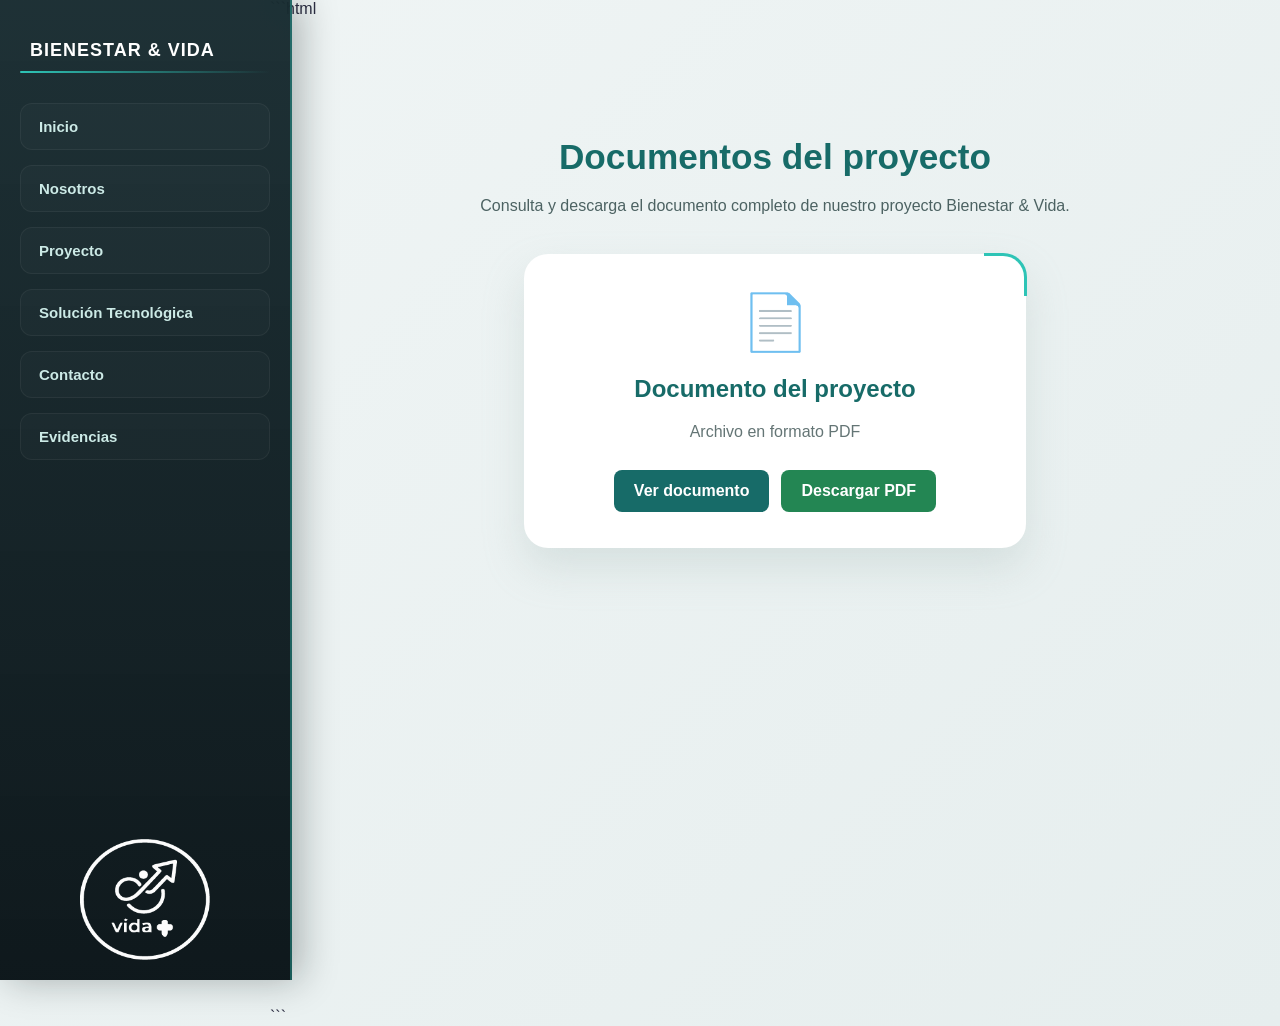
==== documento.html @ 83d6c196 "Add files via upload" ====
```html
<!DOCTYPE html>
<html lang="es">
<head>
    <meta charset="UTF-8">
    <meta name="viewport" content="width=device-width, initial-scale=1.0">

    <title>Documentos del proyecto - Bienestar &amp; Vida</title>

    <link rel="stylesheet" href="documento.css">
</head>

<body>

    <!-- MENÚ LATERAL -->
    <nav class="menu">
        <h3>Bienestar &amp; Vida</h3>
        <hr>

        <ul>
            <li><a href="index.html">Inicio</a></li>

            <li class="submenu">
                <a href="#">Nosotros</a>
                <ul>
                    <li><a href="mision.html">Misión</a></li>
                    <li><a href="vision.html">Visión</a></li>
                    <li><a href="objetivo general.html">Objetivo general</a></li>
                    <li><a href="objetivo especifico .html">Objetivos específicos</a></li>
                    <li><a href="pregunta problema.html">Pregunta problema</a></li>
                    <li><a href="cronograma.html">Cronograma</a></li>
                </ul>
            </li>
            <li><a href="documento.html">Proyecto</a></li>
            <li><a href="solucion tecnologica.html">Solución Tecnológica</a></li>
            <li><a href="contacto.html">Contacto</a></li>
            <li><a href="evidencias.html">Evidencias</a></li>
        </ul>

        <div class="logo-inferior">
            <img src="logo2.png" alt="Logo Bienestar &amp; Vida">
        </div>
    </nav>

    <!-- CONTENIDO PRINCIPAL -->
    <main class="contenido">

        <section class="documento-pdf">

            <h1>Documentos del proyecto</h1>

            <p class="descripcion">
                Consulta y descarga el documento completo de nuestro proyecto
                Bienestar &amp; Vida.
            </p>

            <div class="tarjeta-pdf">

                <div class="icono-pdf">📄</div>

                <h2>Documento del proyecto</h2>

                <p>Archivo en formato PDF</p>

                <div class="botones-pdf">

                    <a
                        href="documentos/proyecto.pdf"
                        target="_blank"
                        rel="noopener noreferrer"
                        class="btn-pdf">
                        Ver documento
                    </a>

                    <a
                        href="documentos/proyecto.pdf"
                        download
                        class="btn-pdf descargar">
                        Descargar PDF
                    </a>

                </div>

            </div>

        </section>

    </main>

</body>
</html>
```
---- documento.css ----
NERAL */
* {
    box-sizing: border-box;
}

body {
    margin: 0;
    padding-top: 0;
    padding-left: 270px;
    min-height: 100vh;
    font-family: 'Segoe UI', Roboto, Helvetica, Arial, sans-serif;
    background: linear-gradient(135deg, #f0f5f5 0%, #e6eeee 100%);
    color: #2b2d42;
    overflow-x: hidden;
}

/* MENÚ LATERAL */
.menu {
    background: linear-gradient(
        180deg,
        rgba(18, 38, 43, 0.95) 0%,
        rgba(10, 20, 24, 0.98) 100%
    );
    backdrop-filter: blur(15px);
    -webkit-backdrop-filter: blur(15px);
    position: fixed;
    top: 0;
    left: 0;
    width: 250px;
    height: 100vh;
    padding: 40px 20px;
    border-right: 2px solid rgba(46, 196, 182, 0.4);
    box-shadow: 8px 0 35px rgba(10, 24, 23, 0.3);
    z-index: 1000;
    overflow-y: auto;
    transition: all 0.4s cubic-bezier(0.25, 0.8, 0.25, 1);
}

/* ENCABEZADO DEL MENÚ */
.menu h3 {
    color: #ffffff;
    margin: 0 0 10px 10px;
    font-size: 18px;
    letter-spacing: 1px;
    text-transform: uppercase;
    font-weight: 700;
    text-align: left;
}

.menu hr {
    height: 2px;
    border: none;
    background: linear-gradient(90deg, #2ec4b6, transparent);
    margin-bottom: 30px;
    border-radius: 2px;
}

/* LISTA PRINCIPAL */
.menu > ul {
    list-style: none;
    margin: 0;
    padding: 0;
    display: flex;
    flex-direction: column;
    gap: 15px;
}

.menu ul li {
    position: relative;
    margin: 0;
    width: 100%;
}

.menu ul li a {
    display: block;
    padding: 14px 18px;
    color: #cceae6;
    text-decoration: none;
    font-weight: 600;
    font-size: 15px;
    border-radius: 12px;
    position: relative;
    overflow: hidden;
    background: rgba(255, 255, 255, 0.02);
    border: 1px solid rgba(255, 255, 255, 0.05);
    transition: all 0.3s ease;
}

/* LÍNEA TURQUESA ANIMADA */
.menu ul li a::before {
    content: '';
    position: absolute;
    left: 0;
    top: 50%;
    transform: translateY(-50%);
    height: 0%;
    width: 4px;
    background-color: #2ec4b6;
    box-shadow: 0 0 10px #2ec4b6;
    transition: all 0.3s ease;
    border-radius: 0 4px 4px 0;
}

/* EFECTO AL PASAR EL CURSOR */
.menu ul li a:hover {
    color: #ffffff;
    background: linear-gradient(
        90deg,
        rgba(46, 196, 182, 0.15) 0%,
        rgba(46, 196, 182, 0.02) 100%
    );
    border-color: rgba(46, 196, 182, 0.3);
    transform: translateX(4px);
    box-shadow: 0 4px 15px rgba(46, 196, 182, 0.1);
}

.menu ul li a:hover::before {
    height: 60%;
}

/* SUBMENÚ */
.menu .submenu > ul {
    display: none;
    position: static;
    width: 100%;
    margin-top: 8px;
    padding: 8px;
    list-style: none;
    background: rgba(11, 22, 26, 0.85);
    border-left: 2px solid #2ec4b6;
    border-radius: 10px;
    box-shadow: inset 0 0 10px rgba(0, 0, 0, 0.5);
    box-sizing: border-box;
}

.menu .submenu:hover > ul,
.menu .submenu:focus-within > ul {
    display: block;
    animation: fadeInSlide 0.3s ease forwards;
}

.menu .submenu > ul li {
    margin: 4px 0;
}

.menu .submenu > ul li a {
    padding: 10px 14px;
    font-size: 13.5px;
    color: #99d5cd;
    background: transparent;
    border: none;
}

.menu .submenu > ul li a:hover {
    color: #ffffff;
    background: rgba(46, 196, 182, 0.25);
    box-shadow: none;
    transform: translateX(2px);
}

/* ANIMACIÓN DEL SUBMENÚ */
@keyframes fadeInSlide {
    from {
        opacity: 0;
        transform: translateY(-5px);
    }

    to {
        opacity: 1;
        transform: translateY(0);
    }
}

/* LOGO INFERIOR */
.logo-inferior {
    position: absolute;
    bottom: 20px;
    left: 0;
    width: 100%;
    display: flex;
    justify-content: center;
}

.logo-inferior img {
    width: 130px;
    height: auto;
    max-width: 80%;
    object-fit: contain;
}

/* CONTENIDO PRINCIPAL */
.contenido {
    margin-left: 0;
    padding: 45px 30px;
    min-height: 100vh;
}

/* SECCIÓN DE DOCUMENTOS */
.documento-pdf {
    width: 90%;
    max-width: 1100px;
    margin: 25px auto 60px;
    padding: 20px;
    text-align: center;
    font-family: 'Segoe UI', Roboto, Helvetica, Arial, sans-serif;
}

.documento-pdf h1 {
    color: #176b68;
    margin-bottom: 15px;
    font-size: 2.2rem;
}

.descripcion {
    color: #4c6262;
    line-height: 1.7;
    max-width: 650px;
    margin: 0 auto;
}

/* TARJETA DEL DOCUMENTO */
.tarjeta-pdf {
    position: relative;
    background: #ffffff;
    max-width: 450px;
    margin: 35px auto;
    padding: 35px 25px;
    border-radius: 24px;
    border: 1px solid rgba(255, 255, 255, 0.8);
    box-shadow: 0 20px 40px rgba(165, 185, 183, 0.3);
}

/* DETALLE TURQUESA DE LA TARJETA */
.tarjeta-pdf::after {
    content: '';
    position: absolute;
    top: -2px;
    right: -2px;
    width: 40px;
    height: 40px;
    border-top: 3px solid #2ec4b6;
    border-right: 3px solid #2ec4b6;
    border-radius: 0 24px 0 0;
    pointer-events: none;
}

.icono-pdf {
    font-size: 55px;
    margin-bottom: 15px;
}

.tarjeta-pdf h2 {
    color: #176b68;
    margin-bottom: 12px;
}

.tarjeta-pdf p {
    color: #647575;
    line-height: 1.6;
}

/* BOTONES DEL DOCUMENTO */
.botones-pdf {
    display: flex;
    justify-content: center;
    flex-wrap: wrap;
    gap: 12px;
    margin-top: 25px;
}

.btn-pdf {
    display: inline-block;
    background: #176b68;
    color: #ffffff;
    padding: 12px 20px;
    border-radius: 8px;
    text-decoration: none;
    font-weight: bold;
    transition: all 0.3s ease;
}

.btn-pdf:hover {
    background: #104c4a;
    box-shadow: 0 4px 15px rgba(23, 107, 104, 0.2);
}

.descargar {
    background: #238653;
}

.descargar:hover {
    background: #17613b;
}

/* ADAPTACIÓN A CELULARES */
@media (max-width: 768px) {
    body {
        padding-left: 0;
        padding-top: 160px;
    }

    .menu {
        width: 100%;
        height: auto;
        padding: 15px 10px;
        border-right: none;
        border-bottom: 2px solid rgba(46, 196, 182, 0.5);
        background: rgba(14, 28, 33, 0.98);
        overflow: visible;
    }

    .menu h3,
    .menu hr {
        display: none;
    }

    .menu > ul {
        flex-direction: row;
        justify-content: center;
        flex-wrap: wrap;
        gap: 5px;
    }

    .menu ul li {
        width: auto;
    }

    .menu ul li a {
        padding: 10px 12px;
        font-size: 13px;
        border-radius: 8px;
    }

    .menu ul li a:hover {
        transform: translateY(-2px);
    }

    .menu ul li a::before {
        display: none;
    }

    .menu .submenu > ul {
        position: absolute;
        top: 100%;
        left: 50%;
        transform: translateX(-50%);
        width: 200px;
        background: rgba(10, 20, 24, 0.98);
        border: 1px solid rgba(46, 196, 182, 0.4);
        box-shadow: 0 10px 25px rgba(0, 0, 0, 0.5);
        z-index: 1001;
    }

    .menu .submenu:hover > ul,
    .menu .submenu:focus-within > ul {
        animation: fadeInSlide 0.2s ease forwards;
    }

    .menu .submenu > ul li {
        width: 100%;
    }

    .contenido {
        margin-left: 0;
        padding: 20px 12px;
    }

    .documento-pdf {
        width: 100%;
        margin: 0;
        padding: 20px 10px;
        gap: 20px;
    }

    .documento-pdf h1 {
        font-size: 1.8rem;
    }

    .tarjeta-pdf {
        width: 100%;
        padding: 25px 15px;
        border-radius: 16px;
    }

    .tarjeta-pdf::after {
        border-radius: 0 16px 0 0;
    }

    .botones-pdf {
        flex-direction: column;
    }

    .btn-pdf {
        width: 100%;
    }

    .logo-inferior {
        display: none;
    }
}
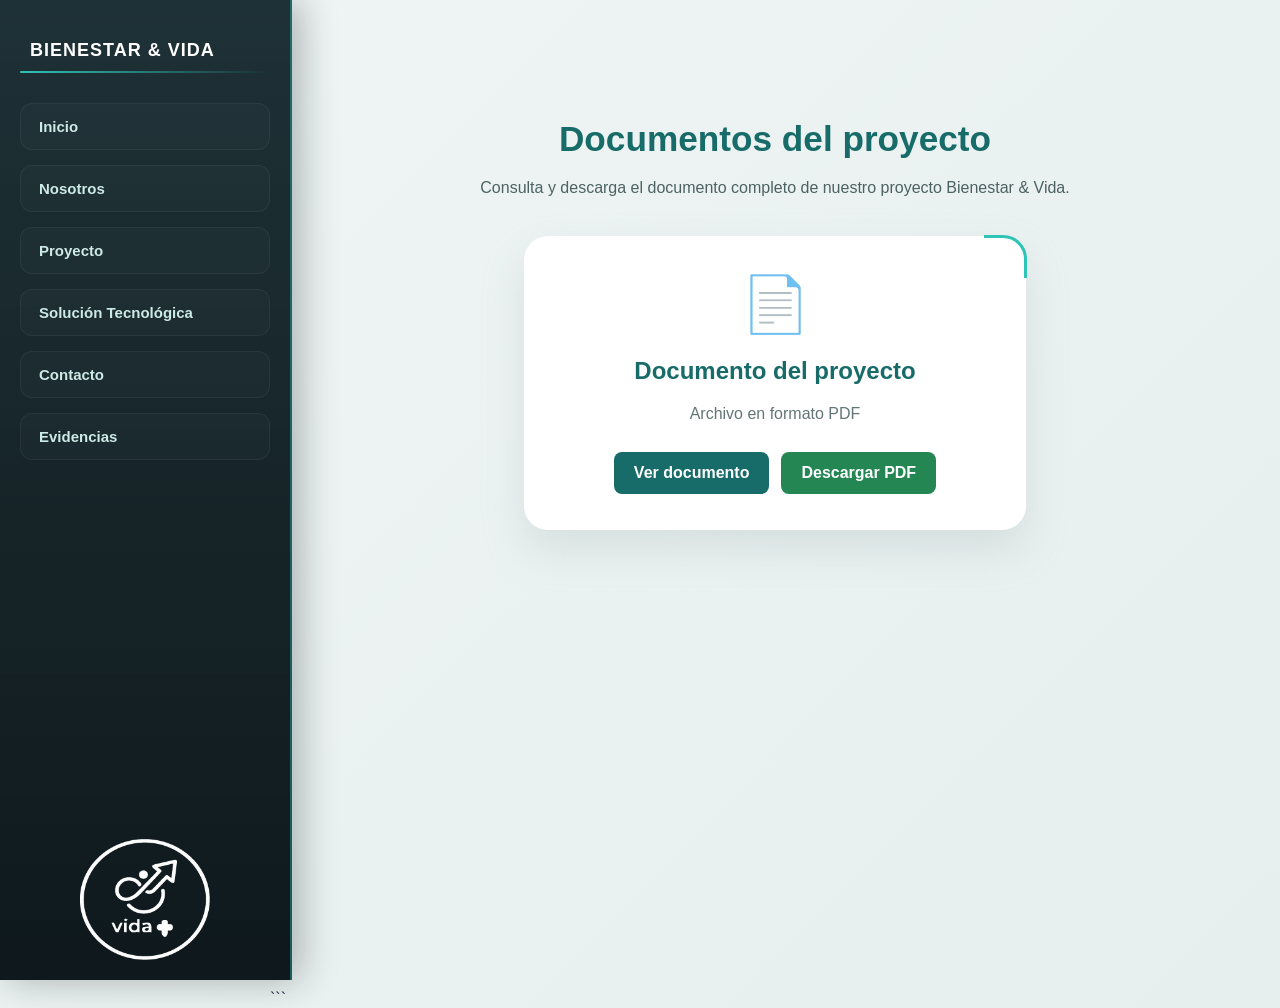
==== commit 8501b17e: "Fix HTML structure and update PDF links Updated PDF document links and fixed HTML structure." ====
--- a/documento.html
+++ b/documento.html
@@ -1,4 +1,3 @@
-```html
 <!DOCTYPE html>
 <html lang="es">
 <head>
@@ -65,7 +64,7 @@
                 <div class="botones-pdf">
 
                     <a
-                        href="documentos/proyecto.pdf"
+                        href="documento.pdf"
                         target="_blank"
                         rel="noopener noreferrer"
                         class="btn-pdf">
@@ -73,7 +72,7 @@
                     </a>
 
                     <a
-                        href="documentos/proyecto.pdf"
+                        href="documento.pdf"
                         download
                         class="btn-pdf descargar">
                         Descargar PDF
@@ -89,4 +88,4 @@
 
 </body>
 </html>
-```+```
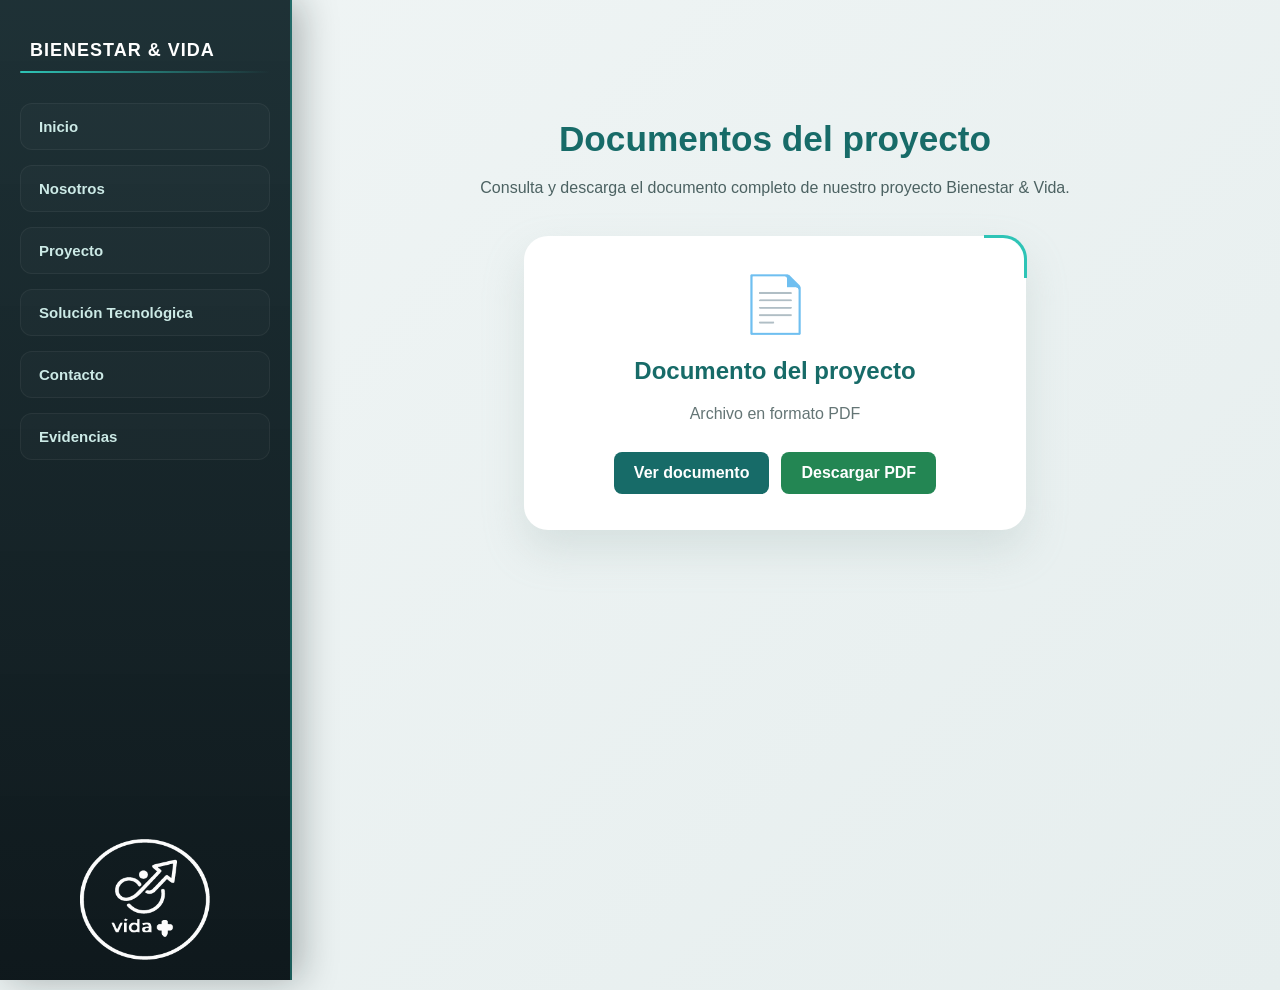
==== commit 31f05712: "Add files via upload" ====
--- a/documento.html
+++ b/documento.html
@@ -87,5 +87,4 @@
     </main>
 
 </body>
-</html>
-```
+</html>
